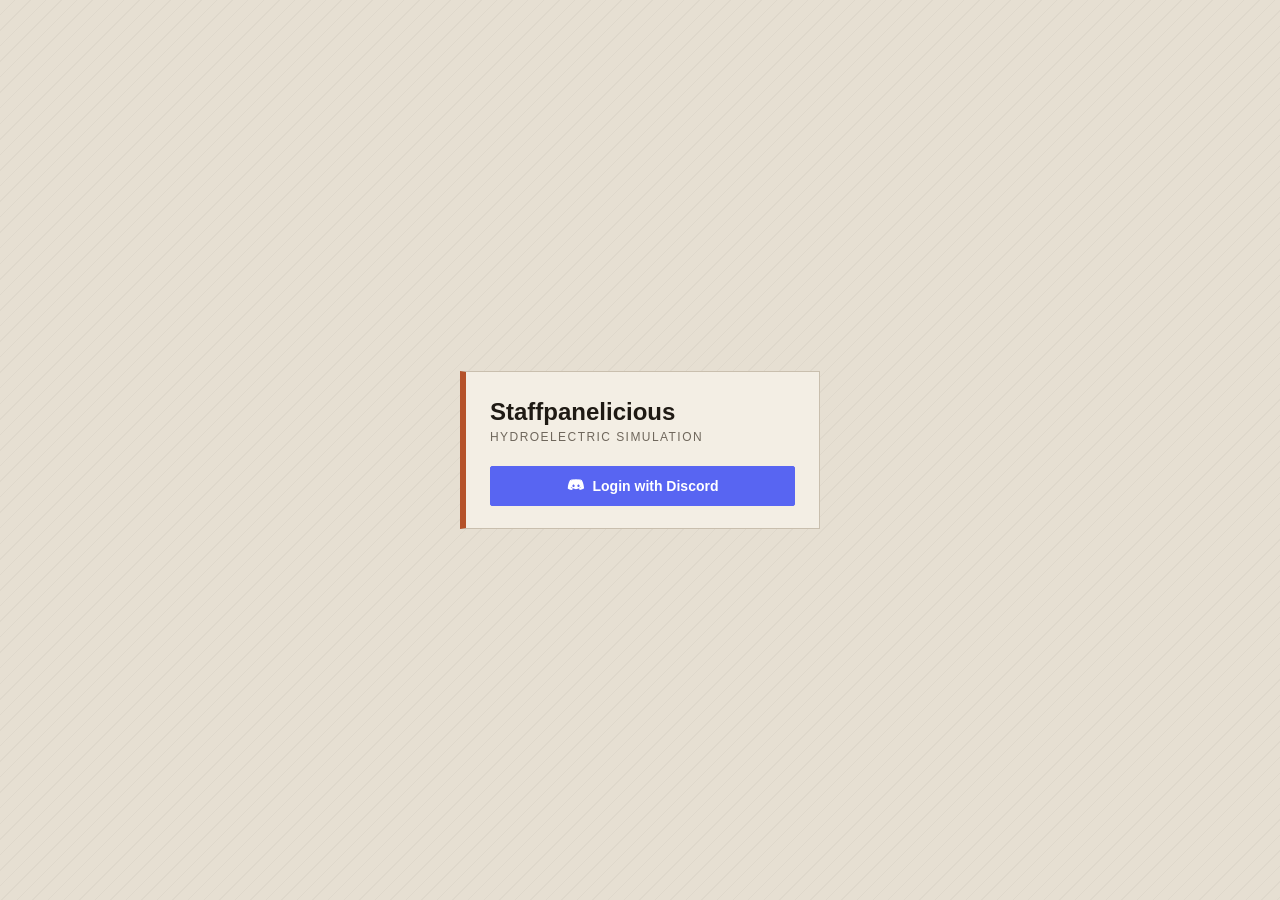
==== staffpanel/index.html @ 3357b50c "Staff Panel" ====
<!DOCTYPE html>
<html lang="en">
  <head>
    <meta charset="UTF-8" />
    <meta name="viewport" content="width=device-width, initial-scale=1.0" />
    <meta http-equiv="Cache-Control" content="no-cache, no-store, must-revalidate" />
    <title>Staffpanelicious - Hydroelectric Simulation</title>
    <link rel="stylesheet" href="css/app.css?v=9" />
  </head>
  <body>
    <div id="app"></div>
    <script src="js/config.js?v=9"></script>
    <script src="js/storage.js?v=9"></script>
    <script src="js/api.js?v=9"></script>
    <script src="js/auth.js?v=9"></script>
    <script src="js/theme.js?v=9"></script>
    <script src="js/app.js?v=9"></script>
  </body>
</html>
---- staffpanel/css/app.css ----
:root {
  --bg: #e6dfd2;
  --bg-2: #f3eee4;
  --ink: #1f1a14;
  --muted: #6f675c;
  --col: #f7f3ea;
  --card: #fffdf8;
  --line: #c9bfae;
  --line-strong: #2a241c;
  --accent: #b5522a;
  --accent-2: #2d6a62;
  --accent-text: #fffdf8;
  --ok: #2d6a62;
  --discord: #5865f2;
  --danger: #a33b32;
  --header-h: 64px;
  --footer-h: 28px;
  --stripe: repeating-linear-gradient(
    135deg,
    transparent 0 10px,
    rgba(31, 26, 20, 0.035) 10px 11px
  );
}

[data-theme="dark"] {
  --bg: #0e1412;
  --bg-2: #17211c;
  --ink: #f0e6d4;
  --muted: #8fa396;
  --col: #1a2620;
  --card: #24332c;
  --line: #3d5348;
  --line-strong: #e4d5b8;
  --accent: #e07a45;
  --accent-2: #7dcec0;
  --accent-text: #0e1412;
  --ok: #7dcec0;
  --danger: #e07a72;
  --stripe: repeating-linear-gradient(
    135deg,
    transparent 0 10px,
    rgba(224, 122, 69, 0.05) 10px 11px
  );
}

* {
  box-sizing: border-box;
}

html,
body {
  margin: 0;
  height: 100%;
  background: var(--bg);
  background-image: var(--stripe);
  color: var(--ink);
  font-family: "Trebuchet MS", "Candara", "Segoe UI", sans-serif;
  font-size: 14px;
}

button,
input {
  font: inherit;
}

button {
  cursor: pointer;
}

#app {
  height: 100%;
  min-height: 100%;
}

.topbar {
  min-height: var(--header-h);
  display: flex;
  align-items: center;
  justify-content: space-between;
  padding: 10px 20px 9px;
  background: var(--bg-2);
  border-bottom: 3px solid var(--accent);
}

.brand {
  display: flex;
  flex-direction: column;
  line-height: 1.15;
}

.brand strong {
  font-size: 18px;
  font-weight: 700;
  letter-spacing: 0.02em;
}

.brand em {
  font-style: normal;
  font-size: 11px;
  letter-spacing: 0.16em;
  text-transform: uppercase;
  color: var(--muted);
  margin-top: 3px;
}

.top-actions {
  display: flex;
  align-items: center;
  gap: 7px;
}

.who {
  color: var(--muted);
  margin-right: 8px;
  font-size: 12px;
}

.ghost,
.solid,
.discord-btn {
  border-radius: 2px;
  padding: 6px 11px;
  border: 1px solid var(--line);
  background: var(--card);
  color: var(--ink);
}

.ghost:hover {
  border-color: var(--ink);
}

.solid {
  background: var(--accent);
  border-color: var(--accent);
  color: #fffdf8;
}

.solid:hover {
  filter: brightness(1.08);
}

.discord-btn {
  display: inline-flex;
  align-items: center;
  gap: 8px;
  background: var(--discord);
  border-color: var(--discord);
  color: #fff;
  padding: 10px 14px;
  width: 100%;
  justify-content: center;
  font-weight: 700;
}

.discord-btn:hover {
  filter: brightness(1.08);
}

.login-wrap {
  min-height: 100%;
  display: flex;
  align-items: center;
  justify-content: center;
  padding: 24px;
}

.login-card {
  width: 360px;
  background: var(--bg-2);
  border: 1px solid var(--line);
  border-left: 6px solid var(--accent);
  border-radius: 0;
  padding: 26px 24px 22px;
}

.login-card h1 {
  margin: 0;
  font-size: 24px;
}

.login-card p.sub {
  margin: 4px 0 22px;
  color: var(--muted);
  font-size: 12px;
  letter-spacing: 0.12em;
  text-transform: uppercase;
}

.access-row {
  display: grid;
  grid-template-columns: 1fr 1fr;
  gap: 8px;
  margin-top: 14px;
}

.access-row button {
  padding: 10px 8px;
}

.pw-box {
  margin-top: 14px;
}

.pw-box label {
  display: block;
  margin-bottom: 6px;
  font-size: 12px;
}

.pw-box input {
  width: 100%;
  padding: 8px 10px;
  border: 1px solid var(--line-strong);
  border-radius: 0;
  background: var(--card);
  color: var(--ink);
}

.err {
  color: var(--danger);
  font-size: 13px;
  margin-top: 8px;
  min-height: 18px;
}

.head-pick {
  display: flex;
  flex-direction: column;
  gap: 6px;
  max-height: 340px;
  overflow-y: auto;
}

.head-pick button {
  text-align: left;
  width: 100%;
  padding: 8px 10px;
}

.head-pick small {
  display: block;
  margin-top: 3px;
  color: var(--muted);
  font-size: 11px;
  letter-spacing: 0;
  text-transform: none;
  font-weight: 400;
}

.board-page {
  height: 100%;
  min-height: 100%;
  display: flex;
  flex-direction: column;
}

.board {
  flex: 1;
  display: flex;
  gap: 8px;
  overflow: hidden;
  padding: 10px;
  align-items: stretch;
  min-height: 0;
}

.column {
  flex: 1 1 0;
  min-width: 0;
  background: var(--col);
  border: 1px solid var(--line);
  border-top: 4px solid var(--accent-2);
  border-radius: 0;
  display: flex;
  flex-direction: column;
  box-shadow: 3px 3px 0 rgba(31, 26, 20, 0.12);
}

.col-head {
  padding: 8px 8px 7px;
  display: flex;
  justify-content: space-between;
  align-items: flex-start;
  gap: 6px;
  border-bottom: 1px dashed var(--line);
}

.col-title {
  font-weight: 700;
  font-size: 11px;
  line-height: 1.3;
  letter-spacing: 0.08em;
  text-transform: uppercase;
}

.col-heads {
  color: var(--muted);
  font-size: 12px;
  margin-top: 4px;
  font-style: italic;
}

.col-heads button {
  background: none;
  border: 0;
  padding: 0;
  color: inherit;
  text-align: left;
  font-style: italic;
}

.col-heads button:hover {
  color: var(--accent);
}

.count {
  font-family: Consolas, "Courier New", monospace;
  font-size: 12px;
  color: var(--muted);
  border: 1px solid var(--line);
  padding: 1px 6px;
  flex-shrink: 0;
}

.cards {
  overflow-y: auto;
  padding: 6px;
  display: flex;
  flex-direction: column;
  gap: 6px;
  flex: 1;
  min-height: 0;
}

.card {
  background: var(--card);
  border: 1px solid var(--line);
  border-left: 3px solid var(--accent);
  border-radius: 0;
  padding: 8px 10px 8px 9px;
  position: relative;
}

.card-name {
  font-weight: 700;
  padding-right: 22px;
}

.card-id {
  color: var(--muted);
  font-family: Consolas, "Courier New", monospace;
  font-size: 10px;
  margin-top: 3px;
  word-break: break-all;
  padding-right: 22px;
}

.badge {
  display: inline-block;
  margin-top: 7px;
  color: var(--ok);
  font-size: 10px;
  font-weight: 700;
  letter-spacing: 0.12em;
  text-transform: uppercase;
  padding: 0;
  background: none;
  border-radius: 0;
}

.badge::before {
  content: "";
  display: inline-block;
  width: 6px;
  height: 6px;
  margin-right: 6px;
  background: var(--ok);
  vertical-align: 0;
}

.card-menu-wrap {
  position: absolute;
  top: 4px;
  right: 4px;
  z-index: 3;
}

.kebab {
  border: 0;
  background: transparent;
  color: var(--muted);
  width: 22px;
  height: 22px;
  padding: 0;
  display: flex;
  align-items: center;
  justify-content: center;
}

.kebab:hover {
  color: var(--accent);
}

.card-menu {
  position: absolute;
  top: 22px;
  right: 0;
  min-width: 92px;
  background: var(--bg-2);
  border: 1px solid var(--line);
  display: flex;
  flex-direction: column;
  z-index: 5;
}

.card-menu button {
  border: 0;
  background: transparent;
  color: var(--ink);
  text-align: left;
  padding: 6px 10px;
  font-size: 12px;
}

.card-menu button:hover {
  background: var(--col);
}

.staff-tags {
  display: flex;
  flex-wrap: wrap;
  gap: 4px;
  margin-bottom: 5px;
  padding-right: 22px;
}

.staff-tag {
  font-size: 10px;
  letter-spacing: 0.06em;
  text-transform: uppercase;
  background: var(--ink);
  color: var(--bg);
  padding: 1px 6px;
}

.task-bar {
  margin-top: 8px;
  border: 1px solid var(--line);
  background: var(--col);
}

.task-bar-head {
  width: 100%;
  display: flex;
  justify-content: space-between;
  align-items: center;
  border: 0;
  background: transparent;
  color: var(--muted);
  font-size: 11px;
  letter-spacing: 0.04em;
  text-transform: uppercase;
  padding: 5px 7px;
}

.task-bar-list {
  border-top: 1px solid var(--line);
  padding: 4px 7px 6px;
}

.task-row {
  font-size: 12px;
  padding: 2px 0;
}

.task-row.done {
  color: var(--muted);
  text-decoration: line-through;
}

.task-edit-list {
  margin-bottom: 12px;
}

.task-edit-row {
  display: flex;
  align-items: center;
  justify-content: space-between;
  gap: 8px;
  margin-bottom: 6px;
  font-size: 13px;
}

.task-edit-row .ghost {
  padding: 2px 8px;
}

.empty-tasks {
  color: var(--muted);
  font-size: 13px;
  margin: 0 0 8px;
}

.field textarea {
  width: 100%;
  padding: 8px 10px;
  border: 1px solid var(--line-strong);
  border-radius: 0;
  background: var(--card);
  color: var(--ink);
  resize: vertical;
  min-height: 120px;
}

.add-slot {
  margin: 0 8px 8px;
  border: 1px solid var(--line);
  border-radius: 0;
  background: transparent;
  color: var(--muted);
  height: 32px;
  font-size: 12px;
  letter-spacing: 0.12em;
  text-transform: uppercase;
  flex-shrink: 0;
}

.col-head + .add-slot {
  margin-top: 8px;
}

.add-slot:hover {
  border-color: var(--accent);
  color: var(--accent);
}

.footer {
  height: var(--footer-h);
  display: flex;
  align-items: center;
  padding: 0 16px;
  color: var(--muted);
  font-size: 11px;
  letter-spacing: 0.08em;
  text-transform: uppercase;
  border-top: 1px solid var(--line);
  background: var(--bg-2);
  flex-shrink: 0;
  margin-top: auto;
}

.backdrop {
  position: fixed;
  inset: 0;
  background: rgba(20, 16, 12, 0.45);
  display: flex;
  align-items: center;
  justify-content: center;
  padding: 20px;
  z-index: 20;
}

.modal {
  width: 480px;
  max-width: 100%;
  max-height: calc(100vh - 40px);
  overflow: auto;
  background: var(--bg-2);
  border: 1px solid var(--line);
  border-top: 4px solid var(--accent);
  border-radius: 0;
  padding: 20px 20px 16px;
}

.modal h2 {
  margin: 0 0 16px;
  font-size: 20px;
}

.field {
  margin-bottom: 12px;
}

.field label {
  display: block;
  margin-bottom: 5px;
  font-size: 12px;
  letter-spacing: 0.06em;
  text-transform: uppercase;
  color: var(--muted);
}

.field input {
  width: 100%;
  padding: 8px 10px;
  border: 1px solid var(--line-strong);
  border-radius: 0;
  background: var(--card);
  color: var(--ink);
}

.pills {
  display: flex;
  flex-wrap: wrap;
  gap: 6px;
}

.pill {
  border: 1px solid var(--line);
  background: var(--card);
  color: var(--ink);
  border-radius: 0;
  padding: 5px 10px;
  font-size: 12px;
}

.pill.on {
  background: var(--accent-2);
  border-color: var(--accent-2);
  color: #fffdf8;
}

[data-theme="dark"] .pill.on {
  color: #12181a;
}

.pill:disabled {
  opacity: 0.45;
  cursor: default;
}

.modal-actions {
  display: flex;
  justify-content: flex-end;
  gap: 8px;
  margin-top: 18px;
}

.head-block {
  border: 1px solid var(--line);
  border-left: 3px solid var(--accent-2);
  padding: 10px 12px;
  margin-bottom: 10px;
}

.head-block h3 {
  margin: 0 0 8px;
  font-size: 12px;
  letter-spacing: 0.08em;
  text-transform: uppercase;
}

.head-list {
  display: flex;
  flex-wrap: wrap;
  gap: 6px 12px;
}

.head-list label {
  display: inline-flex;
  align-items: center;
  gap: 5px;
  font-size: 13px;
}

.toast {
  position: fixed;
  bottom: 16px;
  left: 50%;
  transform: translateX(-50%);
  background: var(--ink);
  color: var(--bg);
  padding: 7px 12px;
  font-size: 12px;
  letter-spacing: 0.06em;
  z-index: 40;
}

.hidden {
  display: none !important;
}

.col-toggle {
  display: none;
  color: var(--muted);
  font-size: 12px;
  margin-left: 8px;
  flex-shrink: 0;
}

@media (max-width: 768px) {
  .board-page {
    height: auto;
    min-height: 100%;
  }

  .board {
    flex-direction: column;
    overflow: visible;
  }

  .column {
    flex: none;
    width: 100%;
    box-shadow: none;
  }

  .col-head {
    cursor: pointer;
  }

  .col-toggle {
    display: inline-block;
  }

  .cards {
    max-height: 50vh;
  }

  .column.collapsed .cards,
  .column.collapsed .add-slot {
    display: none;
  }
}
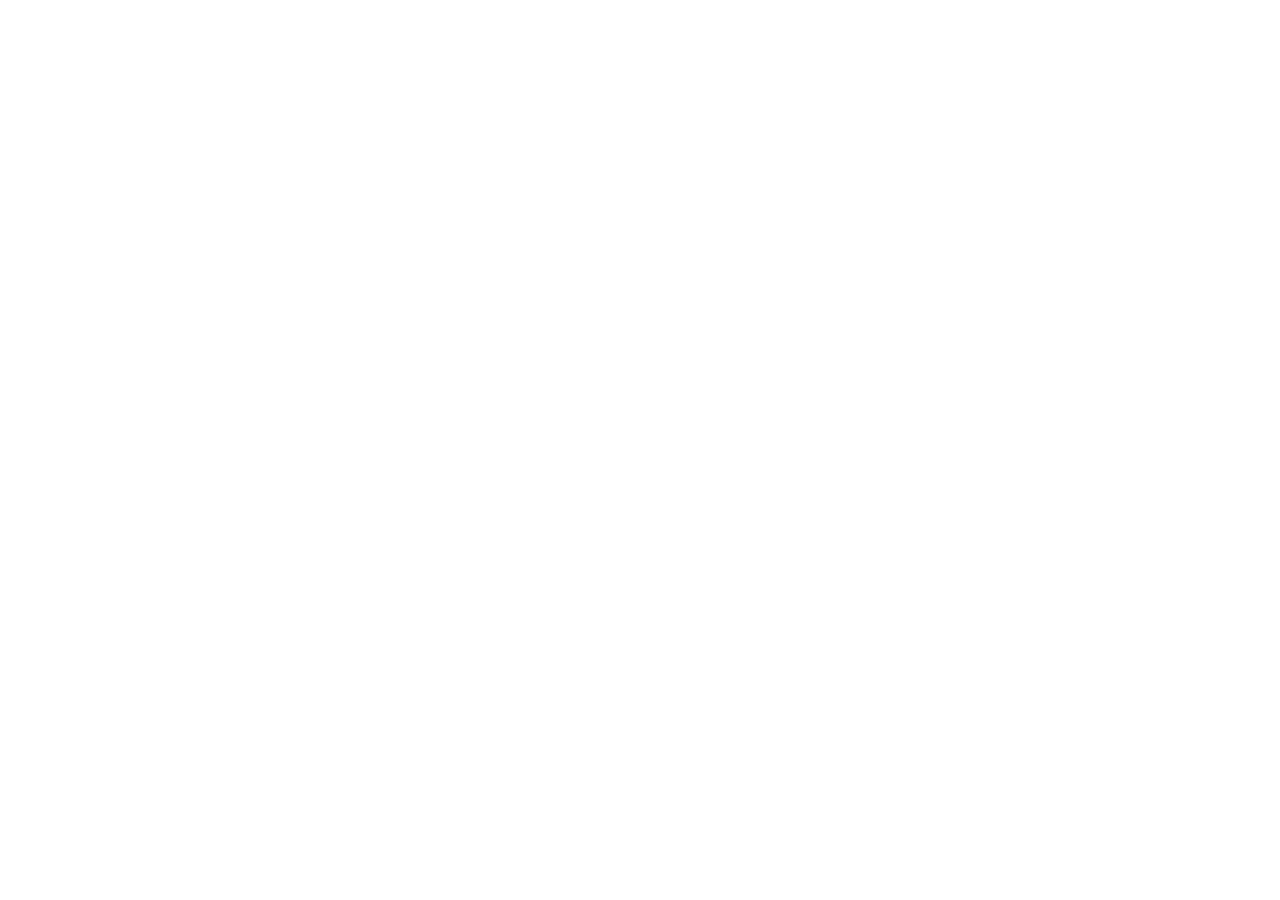
==== commit 6407a2cd: "fix" ====
--- a/staffpanel/index.html
+++ b/staffpanel/index.html
@@ -5,15 +5,15 @@
     <meta name="viewport" content="width=device-width, initial-scale=1.0" />
     <meta http-equiv="Cache-Control" content="no-cache, no-store, must-revalidate" />
     <title>Staffpanelicious - Hydroelectric Simulation</title>
-    <link rel="stylesheet" href="css/app.css?v=9" />
+    <link rel="stylesheet" href="staffpanel/css/app.css?v=9" />
   </head>
   <body>
     <div id="app"></div>
-    <script src="js/config.js?v=9"></script>
-    <script src="js/storage.js?v=9"></script>
-    <script src="js/api.js?v=9"></script>
-    <script src="js/auth.js?v=9"></script>
-    <script src="js/theme.js?v=9"></script>
-    <script src="js/app.js?v=9"></script>
+    <script src="staffpanel/js/config.js?v=9"></script>
+    <script src="staffpanel/js/storage.js?v=9"></script>
+    <script src="staffpanel/js/api.js?v=9"></script>
+    <script src="staffpanel/js/auth.js?v=9"></script>
+    <script src="staffpanel/js/theme.js?v=9"></script>
+    <script src="staffpanel/js/app.js?v=9"></script>
   </body>
 </html>
